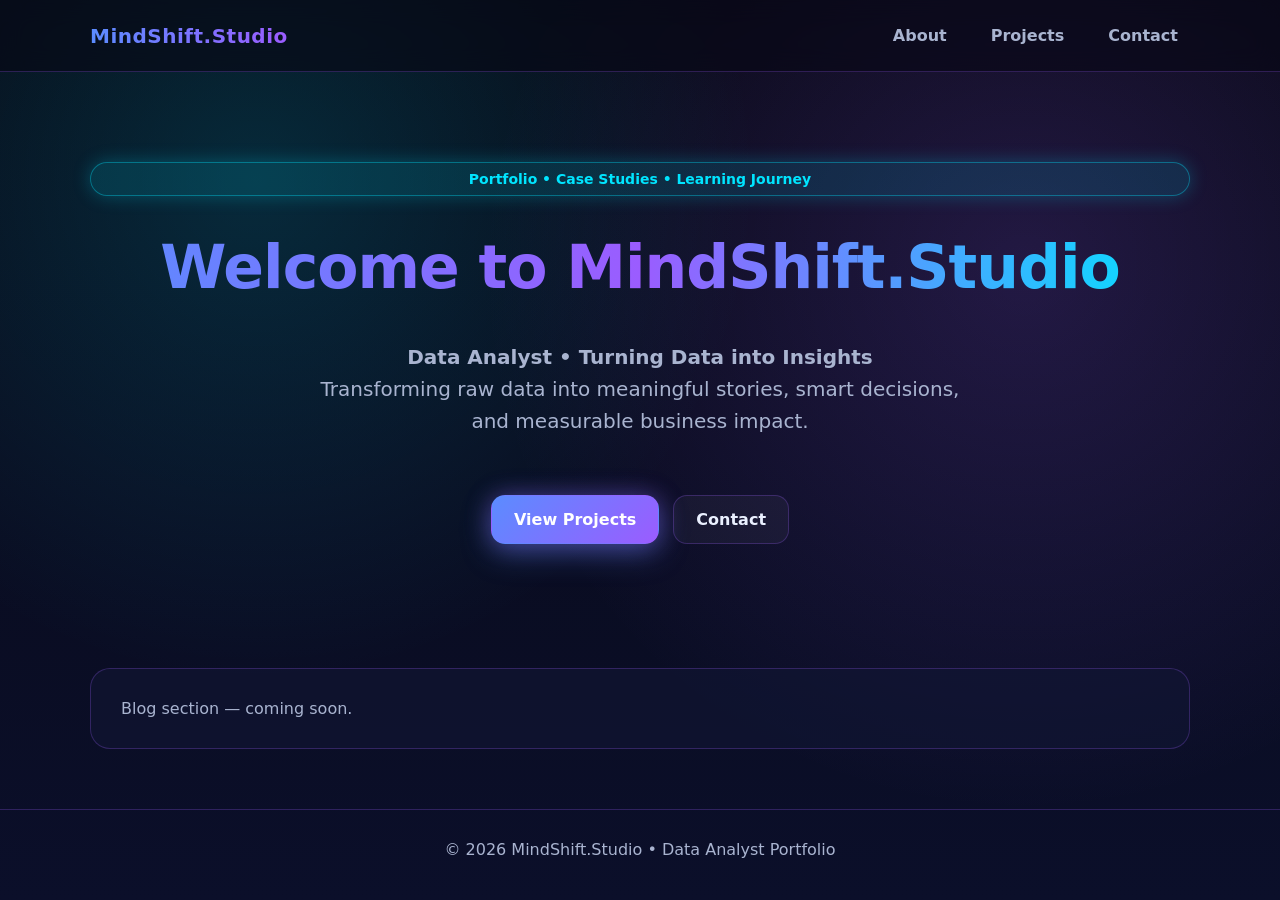
==== index.html @ 4f2aeff7 "Update index.html" ====
<!DOCTYPE html>
<html lang="en">
<head>
  <meta charset="UTF-8" />
  <meta name="viewport" content="width=device-width, initial-scale=1.0" />
  <title>MindShift.Studio | Data Analyst</title>
  <link rel="stylesheet" href="style.css"/>
</head>

<body>

<!-- NAV -->
<nav>
  <div class="container nav-inner">
    <div class="brand">MindShift.Studio</div>
    <div class="nav-links">
      <a href="#about">About</a>
      <a href="#projects">Projects</a>
      <a href="#contact">Contact</a>
    </div>
  </div>
</nav>

<!-- HERO -->
<header>
  <div class="container hero">

    <div class="kicker">
      Portfolio • Case Studies • Learning Journey
    </div>

    <h1 class="gradient-text">
      Welcome to MindShift.Studio
    </h1>

    <p class="subtitle">
      <strong>Data Analyst • Turning Data into Insights</strong><br>
      Transforming raw data into meaningful stories, smart decisions,
      and measurable business impact.
    </p>

    <div class="cta-row">
      <a class="btn btn-primary" href="#projects">View Projects</a>
      <a class="btn btn-ghost" href="#contact">Contact</a>
    </div>

  </div>
</header>

<!-- Placeholder sections -->
<main class="container">
  <section id="Blog" class="placeholder">
    Blog section — coming soon.
  </section>

</main>

<footer>
  © 2026 MindShift.Studio • Data Analyst Portfolio
</footer>

</body>
</html>
---- style.css ----
:root{
  /* 🚀 Vibrant Futuristic Palette */
  --bg: #070814;
  --bg-2: #0B0F2A;
  --card: #121735;
  --primary: #5B8CFF;
  --accent: #9B5CFF;
  --neon: #00E5FF;
  --text: #EAF0FF;
  --muted: #A9B4D0;
  --border: rgba(155, 92, 255, 0.25);
}

/* RESET */
*{
  box-sizing:border-box;
  margin:0;
  padding:0;
}

body{
  font-family: system-ui, -apple-system, Segoe UI, Roboto, sans-serif;
  background:
    radial-gradient(circle at 20% 20%, rgba(0,229,255,0.15), transparent 40%),
    radial-gradient(circle at 80% 30%, rgba(155,92,255,0.18), transparent 45%),
    linear-gradient(180deg, var(--bg), var(--bg-2));
  color: var(--text);
  min-height:100vh;
}

a{
  text-decoration:none;
  color:inherit;
}

.container{
  width:min(1100px,92%);
  margin:auto;
}

/* ================= NAV ================= */
nav{
  position:sticky;
  top:0;
  backdrop-filter: blur(12px);
  background: rgba(7,8,20,0.6);
  border-bottom:1px solid var(--border);
  z-index:100;
}

.nav-inner{
  display:flex;
  justify-content:space-between;
  align-items:center;
  padding:18px 0;
}

.brand{
  font-weight:700;
  font-size:20px;
  letter-spacing:.5px;
  background: linear-gradient(90deg, var(--primary), var(--accent));
  -webkit-background-clip:text;
  -webkit-text-fill-color:transparent;
}

.nav-links{
  display:flex;
  gap:20px;
  font-weight:600;
  color:var(--muted);
}

.nav-links a{
  padding:8px 12px;
  border-radius:10px;
  transition:.25s ease;
}

.nav-links a:hover{
  color:var(--text);
  background: rgba(155,92,255,0.12);
  box-shadow:0 0 12px rgba(155,92,255,0.35);
}

/* ================= HERO ================= */
header{
  padding:90px 0 100px;
}

.hero{
  display:grid;
  grid-template-columns:1fr;
  text-align:center;
  gap:30px;
}

.kicker{
  display:inline-block;
  padding:8px 16px;
  border-radius:999px;
  background: rgba(0,229,255,0.12);
  border:1px solid rgba(0,229,255,0.35);
  color:var(--neon);
  font-weight:600;
  font-size:14px;
  box-shadow:0 0 18px rgba(0,229,255,0.25);
}

h1{
  font-size: clamp(36px, 5vw, 60px);
  line-height:1.05;
  letter-spacing:-1px;
  margin-top:10px;
  margin-bottom:12px;
}

.gradient-text{
  background: linear-gradient(90deg, var(--primary), var(--accent), var(--neon));
  -webkit-background-clip:text;
  -webkit-text-fill-color:transparent;
}

.subtitle{
  font-size:20px;
  color:var(--muted);
  max-width:650px;
  margin:auto;
  line-height:1.6;
}

.cta-row{
  margin-top:28px;
  display:flex;
  gap:14px;
  justify-content:center;
  flex-wrap:wrap;
}

.btn{
  padding:14px 22px;
  border-radius:14px;
  font-weight:700;
  transition:.25s ease;
  border:1px solid transparent;
}

.btn-primary{
  background: linear-gradient(135deg, var(--primary), var(--accent));
  color:white;
  box-shadow:
    0 10px 30px rgba(91,140,255,0.35),
    0 0 25px rgba(155,92,255,0.35);
}

.btn-primary:hover{
  transform:translateY(-2px);
  box-shadow:
    0 14px 40px rgba(91,140,255,0.5),
    0 0 35px rgba(155,92,255,0.5);
}

.btn-ghost{
  background: rgba(255,255,255,0.04);
  border-color: var(--border);
}

.btn-ghost:hover{
  background: rgba(155,92,255,0.12);
}

/* ================= PLACEHOLDER ================= */
.placeholder{
  margin-top:24px;
  padding:30px;
  border-radius:20px;
  background: rgba(18,23,53,0.6);
  border:1px solid var(--border);
  color:var(--muted);
}

/* ================= FOOTER ================= */
footer{
  margin-top:60px;
  padding:30px 0;
  border-top:1px solid var(--border);
  color:var(--muted);
  text-align:center;
}
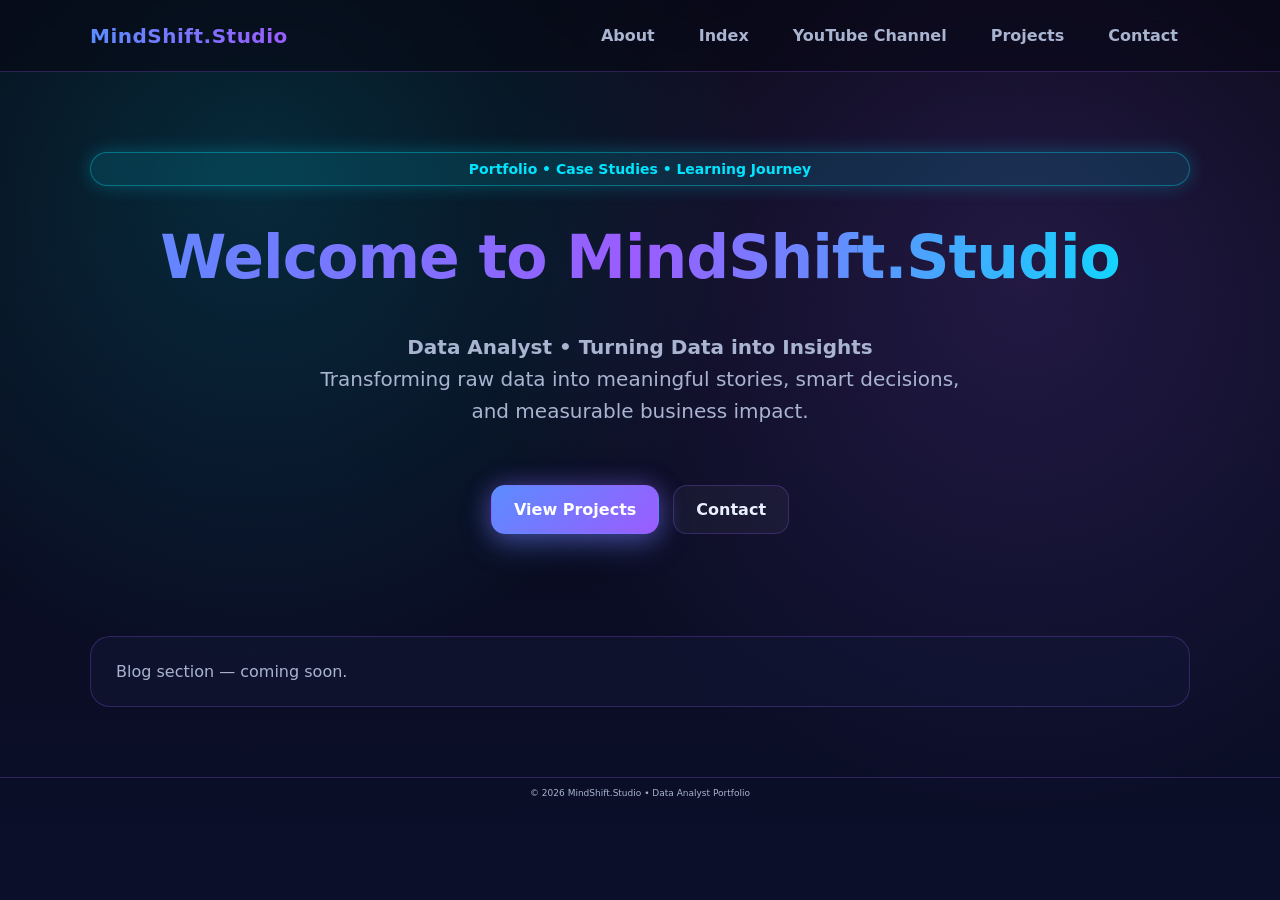
==== commit d4f8a2da: "Update index.html" ====
--- a/index.html
+++ b/index.html
@@ -15,6 +15,8 @@
     <div class="brand">MindShift.Studio</div>
     <div class="nav-links">
       <a href="#about">About</a>
+      <a href="#indexs">Index</a>
+      <a href="#channel">YouTube Channel</a>
       <a href="#projects">Projects</a>
       <a href="#contact">Contact</a>
     </div>
--- a/style.css
+++ b/style.css
@@ -85,7 +85,7 @@
 
 /* ================= HERO ================= */
 header{
-  padding:90px 0 100px;
+  padding:80px 0 80px;
 }
 
 .hero{
@@ -171,8 +171,8 @@
 
 /* ================= PLACEHOLDER ================= */
 .placeholder{
-  margin-top:24px;
-  padding:30px;
+  margin-top:22px;
+  padding:25px;
   border-radius:20px;
   background: rgba(18,23,53,0.6);
   border:1px solid var(--border);
@@ -181,9 +181,10 @@
 
 /* ================= FOOTER ================= */
 footer{
-  margin-top:60px;
-  padding:30px 0;
+  margin-top:70px;
+  padding:10px 0;
   border-top:1px solid var(--border);
   color:var(--muted);
   text-align:center;
+  font-size:9px;
 }
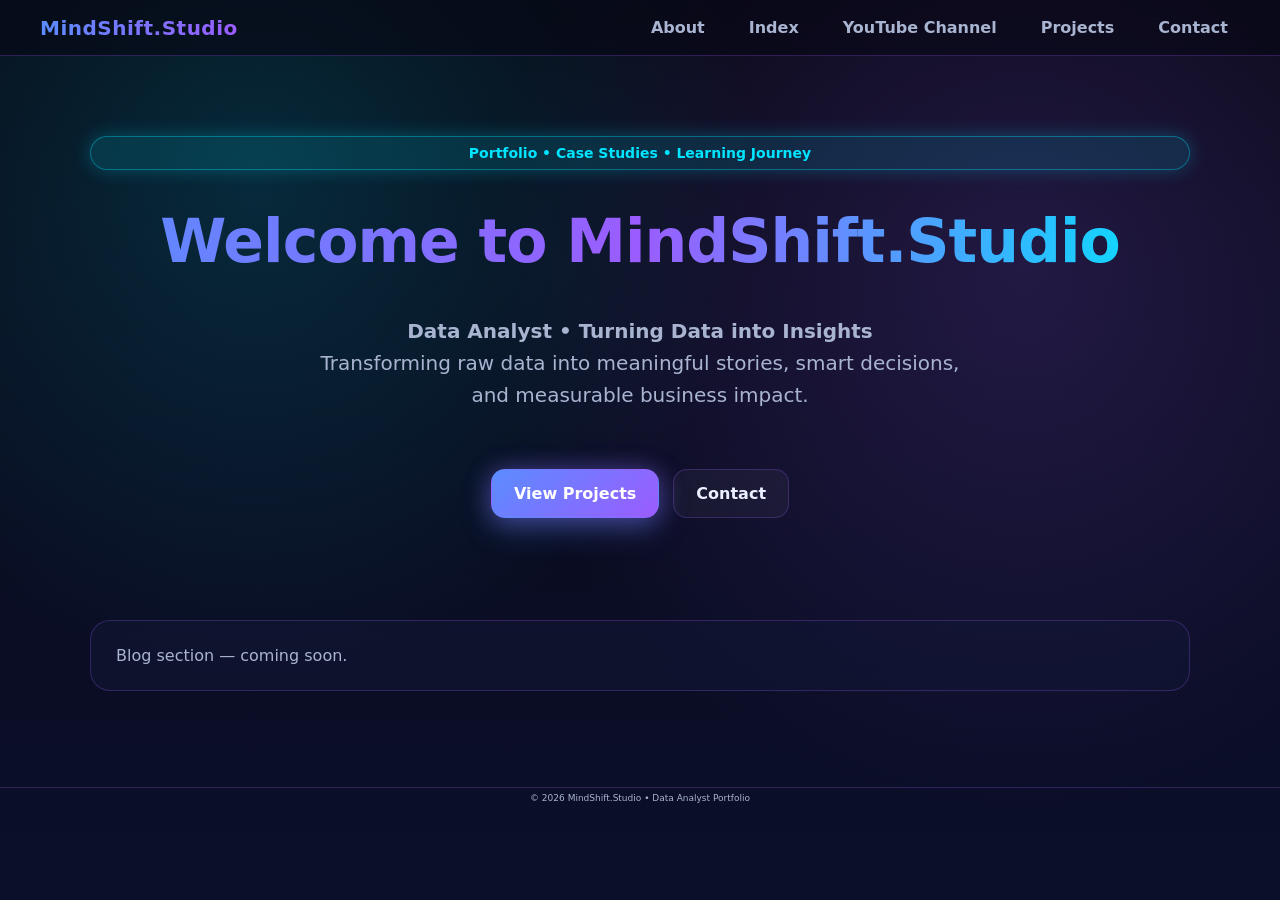
==== commit 89a80caf: "Update index.html" ====
--- a/index.html
+++ b/index.html
@@ -15,7 +15,7 @@
     <div class="brand">MindShift.Studio</div>
     <div class="nav-links">
       <a href="#about">About</a>
-      <a href="#indexs">Index</a>
+      <a href="#content_index">Index</a>
       <a href="#channel">YouTube Channel</a>
       <a href="#projects">Projects</a>
       <a href="#contact">Contact</a>
--- a/style.css
+++ b/style.css
@@ -33,6 +33,7 @@
   color:inherit;
 }
 
+/* Main content container (keeps site centered) */
 .container{
   width:min(1100px,92%);
   margin:auto;
@@ -46,6 +47,14 @@
   background: rgba(7,8,20,0.6);
   border-bottom:1px solid var(--border);
   z-index:100;
+}
+
+/* 🚀 NEW: Make navbar full width */
+nav .container{
+  width:100%;
+  max-width:none;
+  margin:0;
+  padding:10px 40px; /* controls left & right spacing */
 }
 
 .nav-inner{
@@ -181,8 +190,8 @@
 
 /* ================= FOOTER ================= */
 footer{
-  margin-top:70px;
-  padding:10px 0;
+  margin-top:96px;
+  padding:5px 0;
   border-top:1px solid var(--border);
   color:var(--muted);
   text-align:center;
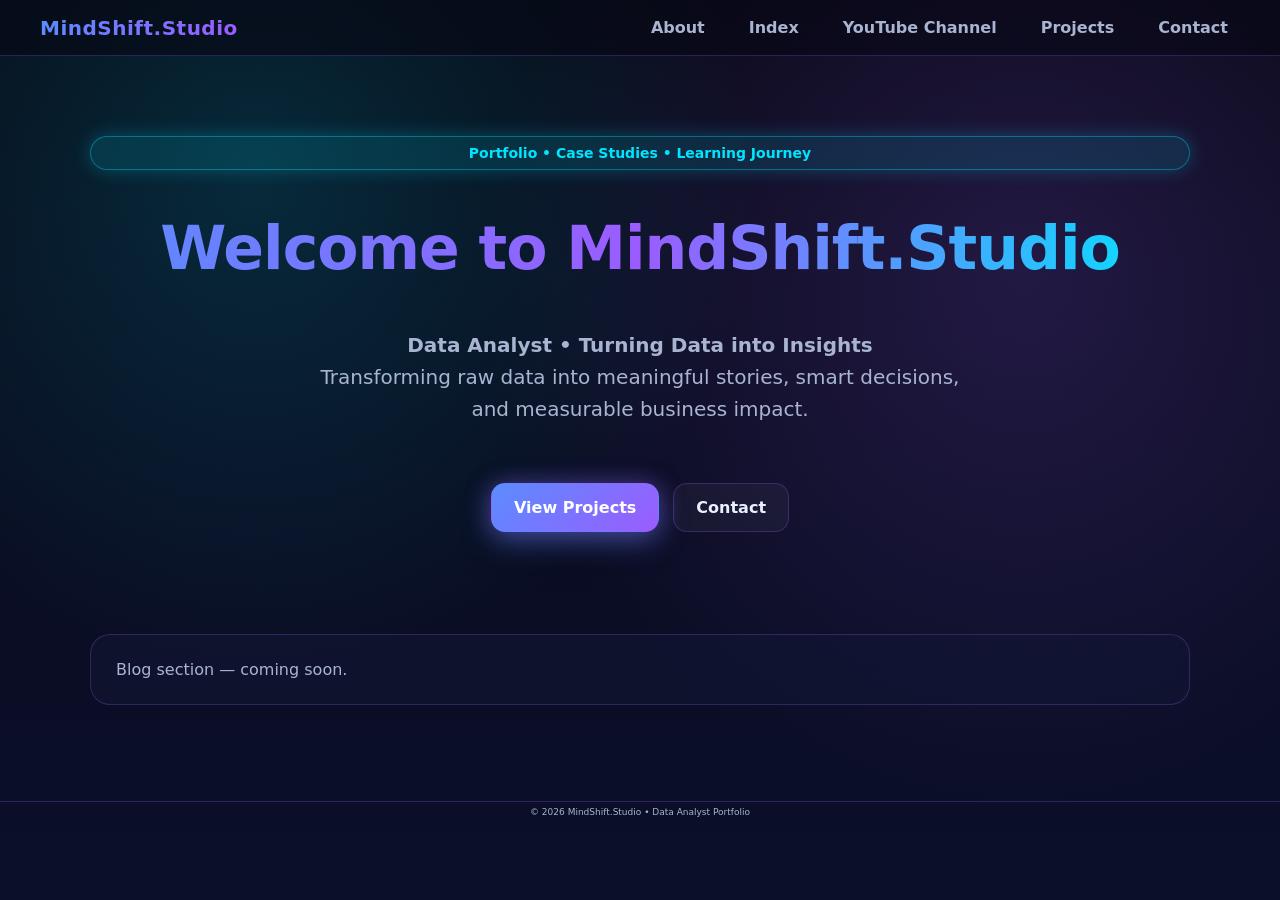
==== commit cb3d0d5d: "Update index.html" ====
--- a/index.html
+++ b/index.html
@@ -14,11 +14,11 @@
   <div class="container nav-inner">
     <div class="brand">MindShift.Studio</div>
     <div class="nav-links">
-      <a href="#about">About</a>
-      <a href="#content_index">Index</a>
-      <a href="#channel">YouTube Channel</a>
-      <a href="#projects">Projects</a>
-      <a href="#contact">Contact</a>
+      <a href="about">About</a>
+      <a href="content_index.html">Index</a>
+      <a href="youtube.html">YouTube Channel</a>
+      <a href="projects">Projects</a>
+      <a href="contact">Contact</a>
     </div>
   </div>
 </nav>
--- a/style.css
+++ b/style.css
@@ -118,7 +118,7 @@
 
 h1{
   font-size: clamp(36px, 5vw, 60px);
-  line-height:1.05;
+  line-height:1.29;
   letter-spacing:-1px;
   margin-top:10px;
   margin-bottom:12px;
@@ -197,3 +197,276 @@
   text-align:center;
   font-size:9px;
 }
+
+
+
+/* ================= INDEX PAGE ================= */
+.index-tools{
+  margin-top: 28px;
+  display: grid;
+  gap: 14px;
+  justify-items: center;
+}
+
+.search{
+  width: min(820px, 100%);
+  display: flex;
+  align-items: center;
+  gap: 10px;
+  padding: 14px 16px;
+  border-radius: 16px;
+  background: rgba(18,23,53,0.55);
+  border: 1px solid var(--border);
+  box-shadow: 0 0 22px rgba(0,229,255,0.10);
+}
+
+.search-icon{
+  color: var(--neon);
+  font-weight: 700;
+  opacity: 0.9;
+}
+
+.search input{
+  width: 100%;
+  border: 0;
+  outline: none;
+  background: transparent;
+  color: var(--text);
+  font-size: 14px;
+}
+
+.search input::placeholder{
+  color: rgba(169,180,208,0.8);
+}
+
+.filters{
+  display: flex;
+  gap: 10px;
+  flex-wrap: wrap;
+  justify-content: center;
+}
+
+.chip{
+  padding: 8px 12px;
+  border-radius: 999px;
+  background: rgba(255,255,255,0.04);
+  border: 1px solid var(--border);
+  color: var(--muted);
+  font-weight: 650;
+  font-size: 13px;
+  cursor: pointer;
+  transition: .25s ease;
+}
+
+.chip:hover,
+.chip.is-active{
+  color: var(--text);
+  background: rgba(0,229,255,0.10);
+  border-color: rgba(0,229,255,0.35);
+  box-shadow: 0 0 18px rgba(0,229,255,0.18);
+}
+
+.index-section{
+  margin-top: 40px;
+}
+
+.section-head{
+  display: grid;
+  gap: 6px;
+  margin-bottom: 14px;
+}
+
+.section-sub{
+  color: var(--muted);
+  line-height: 1.6;
+  font-size: 14px;
+}
+
+.index-grid{
+  display: grid;
+  grid-template-columns: repeat(auto-fit, minmax(260px, 1fr));
+  gap: 16px;
+}
+
+.index-card{
+  display: block;
+  padding: 18px;
+  border-radius: 18px;
+  background: rgba(18,23,53,0.55);
+  border: 1px solid var(--border);
+  transition: .25s ease;
+}
+
+.index-card:hover{
+  transform: translateY(-3px);
+  border-color: rgba(0,229,255,0.35);
+  box-shadow: 0 0 22px rgba(0,229,255,0.12);
+}
+
+.index-card h3{
+  margin-top: 10px;
+  margin-bottom: 8px;
+  font-size: 18px;
+}
+
+.index-card p{
+  color: var(--muted);
+  line-height: 1.6;
+  font-size: 14px;
+}
+
+.card-top{
+  display: flex;
+  align-items: center;
+  justify-content: space-between;
+  gap: 10px;
+}
+
+.level{
+  color: rgba(234,240,255,0.75);
+  font-weight: 650;
+  font-size: 12px;
+}
+
+.meta{
+  margin-top: 12px;
+  color: rgba(169,180,208,0.75);
+  font-size: 12px;
+}
+
+.badge{
+  padding: 6px 10px;
+  border-radius: 999px;
+  font-size: 12px;
+  font-weight: 700;
+  background: rgba(255,255,255,0.05);
+  border: 1px solid var(--border);
+  color: var(--muted);
+}
+
+.badge.in-progress{
+  border-color: rgba(0,229,255,0.35);
+  color: var(--neon);
+  background: rgba(0,229,255,0.10);
+}
+
+.badge.published{
+  border-color: rgba(91,140,255,0.45);
+  color: var(--primary);
+  background: rgba(91,140,255,0.12);
+}
+
+
+
+/* =======================================================================================================
+================= YOUTUBE PAGE =========================================================================== */
+.muted{ color: var(--muted); }
+
+.yt-grid{
+  display: grid;
+  grid-template-columns: 1.2fr 0.8fr;
+  gap: 18px;
+  align-items: start;
+}
+
+@media (max-width: 900px){
+  .yt-grid{ grid-template-columns: 1fr; }
+}
+
+.yt-embed{ padding: 16px; }
+.yt-frame{
+  width: 100%;
+  border-radius: 18px;
+  overflow: hidden;
+  border: 1px solid rgba(0,229,255,0.18);
+  box-shadow: 0 0 22px rgba(0,229,255,0.10);
+}
+
+.yt-frame iframe{
+  width: 100%;
+  aspect-ratio: 16 / 9;
+  display: block;
+}
+
+.yt-embed-meta{
+  margin-top: 14px;
+}
+
+.meta-row{
+  display:flex;
+  justify-content: space-between;
+  align-items:center;
+  gap: 10px;
+  margin-bottom: 10px;
+}
+
+.yt-about h2{ margin-bottom: 10px; }
+
+.yt-list{
+  margin: 16px 0 18px;
+  display: grid;
+  gap: 12px;
+}
+
+.yt-item{
+  display: grid;
+  grid-template-columns: 12px 1fr;
+  gap: 12px;
+  align-items: start;
+  padding: 10px 12px;
+  border-radius: 14px;
+  background: rgba(255,255,255,0.03);
+  border: 1px solid rgba(155,92,255,0.18);
+}
+
+.dot{
+  width: 10px;
+  height: 10px;
+  border-radius: 50%;
+  margin-top: 6px;
+  background: linear-gradient(135deg, var(--neon), var(--accent));
+  box-shadow: 0 0 14px rgba(0,229,255,0.35);
+}
+
+/* Subscribe CTA */
+.subscribe{
+  margin-top: 18px;
+  display: grid;
+  grid-template-columns: 1fr 0.95fr;
+  gap: 18px;
+  align-items: center;
+  padding: 22px;
+}
+
+@media (max-width: 900px){
+  .subscribe{ grid-template-columns: 1fr; }
+}
+
+.cta-left{
+  justify-content: flex-start;
+}
+
+.subscribe-visual{
+  position: relative;
+  border-radius: 18px;
+  overflow: hidden;
+  border: 1px solid rgba(0,229,255,0.18);
+  background: rgba(18,23,53,0.55);
+  min-height: 220px;
+}
+
+.subscribe-visual img{
+  width: 100%;
+  height: 100%;
+  object-fit: cover;
+  display: block;
+  opacity: 0.95;
+}
+
+.visual-glow{
+  position: absolute;
+  inset: 0;
+  background: radial-gradient(circle at 30% 20%, rgba(0,229,255,0.20), transparent 55%),
+              radial-gradient(circle at 80% 70%, rgba(155,92,255,0.22), transparent 55%);
+  pointer-events: none;
+}
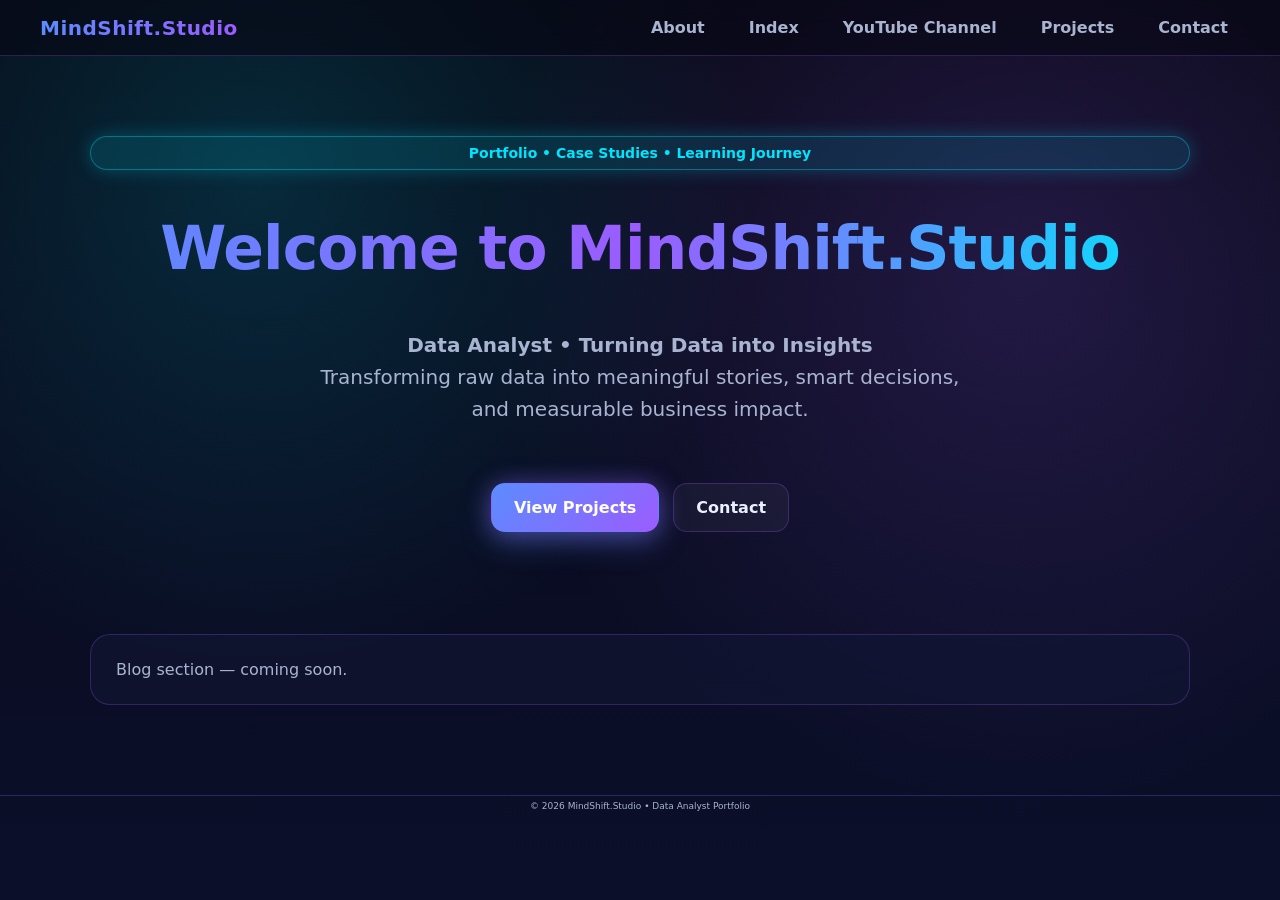
==== commit 29e4c2c5: "Update index.html" ====
--- a/index.html
+++ b/index.html
@@ -18,7 +18,7 @@
       <a href="content_index.html">Index</a>
       <a href="youtube.html">YouTube Channel</a>
       <a href="projects">Projects</a>
-      <a href="contact">Contact</a>
+      <a href="#contact">Contact</a>
     </div>
   </div>
 </nav>
--- a/style.css
+++ b/style.css
@@ -190,7 +190,7 @@
 
 /* ================= FOOTER ================= */
 footer{
-  margin-top:96px;
+  margin-top:90px;
   padding:5px 0;
   border-top:1px solid var(--border);
   color:var(--muted);
